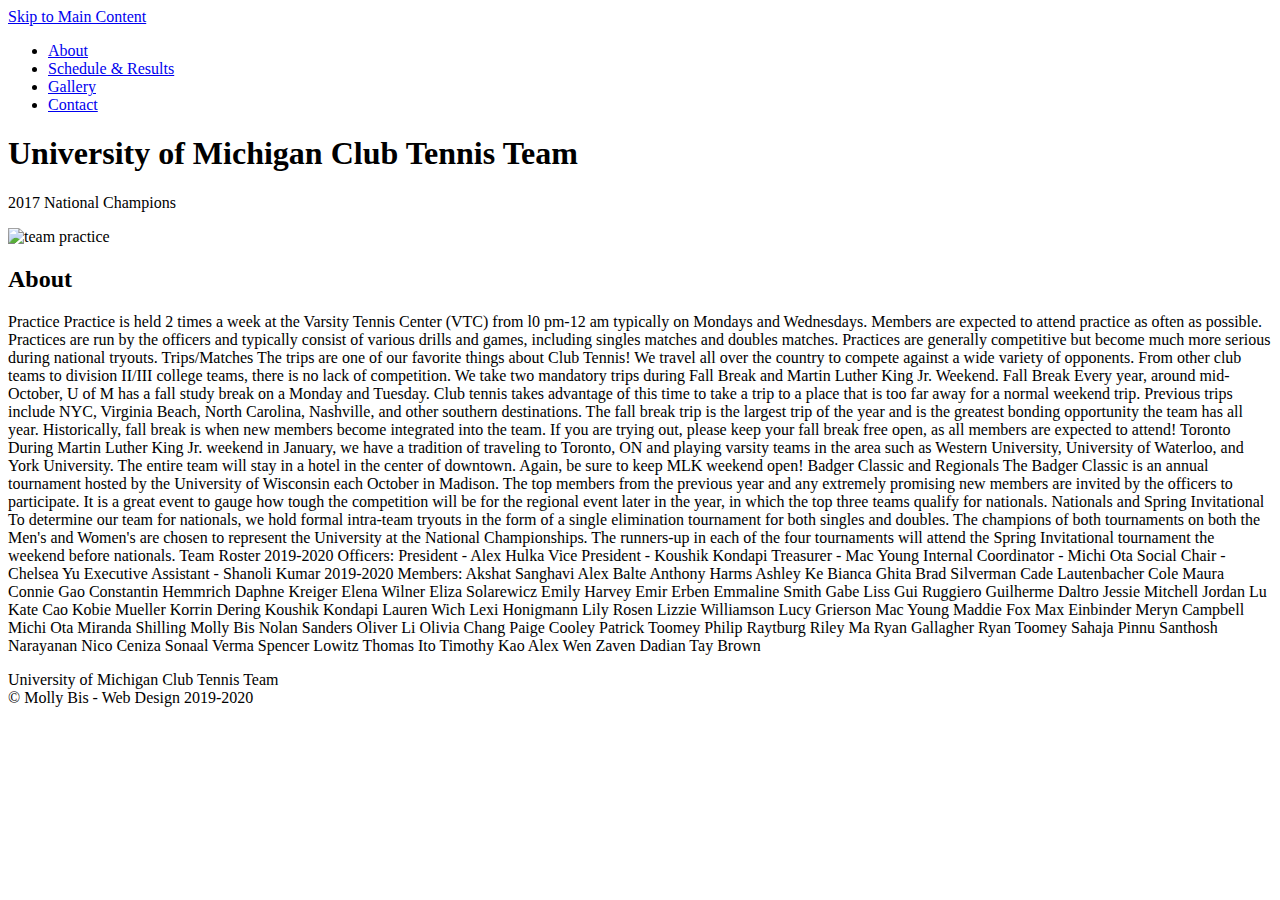
==== about.html @ 7bf94dbb "Add files via upload" ====
<!DOCTYPE html>
<html lang="en" dir="ltr">
  <head>
    <meta charset="utf-8">
    <meta name="viewport" content="width=device-width, initial-scale=1.0">
    <link rel="stylesheet" type="text/css" href="css/html5reset.css">
    <link rel="stylesheet" type="text/css" href="css/style.css">
    <title>University of Michigan Club Tennis Team</title>
  </head>
  <body>
    <div class="skip"><a href="#main">Skip to Main Content</a></div>
    <div class="container">
    <div class="nav">
      <nav>
        <ul>
          <li><a href="#about">About</a></li>
          <li><a href="#schedule">Schedule & Results</a></li>
          <li><a href="#gallery">Gallery</a></li>
          <li><a href="#contact">Contact</a></li>
        </ul>
      </nav>
    </div>
    <header id="main">
    <h1>University of Michigan Club Tennis Team</h1>
    <p>2017 National Champions</p>
    </header>
    <div class="about-image">
      <img src="img/team_practice.jpg" alt="team practice"/>
    </div>
    <div class="about text-block">
      <a name="about"></a>
      <h2>About</h2>
      <p>Practice
            Practice is held 2 times a week at the Varsity Tennis Center (VTC) from l0 pm-12 am typically on Mondays and Wednesdays. Members are expected to attend practice as often as possible. Practices are run by the officers and typically consist of various drills and games, including singles matches and doubles matches. Practices are generally competitive but become much more serious during national tryouts. 
             
            Trips/Matches
            The trips are one of our favorite things about Club Tennis! We travel all over the country to compete against a wide variety of opponents. From other club teams to division II/III college teams, there is no lack of competition. We take two mandatory trips during Fall Break and Martin Luther King Jr. Weekend. 
             
            Fall Break
            Every year, around mid-October, U of M has a fall study break on a Monday and Tuesday. Club tennis takes advantage of this time to take a trip to a place that is too far away for a normal weekend trip. Previous trips include NYC, Virginia Beach, North Carolina, Nashville, and other southern destinations. The fall break trip is the largest trip of the year and is the greatest bonding opportunity the team has all year. Historically, fall break is when new members become integrated into the team. If you are trying out, please keep your fall break free open, as all members are expected to attend!
             
            Toronto
            During Martin Luther King Jr. weekend in January, we have a tradition of traveling to Toronto, ON and playing varsity teams in the area such as Western University, University of Waterloo, and York University. The entire team will stay in a hotel in the center of downtown. Again, be sure to keep MLK weekend open!
             
            Badger Classic and Regionals
            The Badger Classic is an annual tournament hosted by the University of Wisconsin each October in Madison. The top members from the previous year and any extremely promising new members are invited by the officers to participate. It is a great event to gauge how tough the competition will be for the regional event later in the year, in which the top three teams qualify for nationals.
             
            Nationals and Spring Invitational
            To determine our team for nationals, we hold formal intra-team tryouts in the form of a single elimination tournament for both singles and doubles. The champions of both tournaments on both the Men's and Women's are chosen to represent the University at the National Championships. The runners-up in each of the four tournaments will attend the Spring Invitational tournament the weekend before nationals.
             
            Team Roster
             
            2019-2020 Officers: 
             
            President - Alex Hulka 
            Vice President - Koushik Kondapi
            Treasurer - Mac Young
            Internal Coordinator - Michi Ota
            Social Chair - Chelsea Yu 
            Executive Assistant - Shanoli Kumar 
             
            2019-2020 Members: 
             
            Akshat Sanghavi 
            Alex Balte
            Anthony Harms 
            Ashley Ke
            Bianca Ghita 
            Brad Silverman 
            Cade Lautenbacher
            Cole Maura 
            Connie Gao 
            Constantin Hemmrich
            Daphne Kreiger
            Elena Wilner 
            Eliza Solarewicz
            Emily Harvey 
            Emir Erben
            Emmaline Smith
            Gabe Liss
            Gui Ruggiero
            Guilherme Daltro 
            Jessie Mitchell 
            Jordan Lu 
            Kate Cao 
            Kobie Mueller 
            Korrin Dering 
            Koushik Kondapi 
            Lauren Wich 
            Lexi Honigmann
            Lily Rosen 
            Lizzie Williamson
            Lucy Grierson
            Mac Young
            Maddie Fox
            Max Einbinder 
            Meryn Campbell 
            Michi Ota 
            Miranda Shilling 
            Molly Bis
            Nolan Sanders 
            Oliver Li
            Olivia Chang 
            Paige Cooley 
            Patrick Toomey
            Philip Raytburg
            Riley Ma
            Ryan Gallagher 
            Ryan Toomey 
            Sahaja Pinnu 
            Santhosh Narayanan 
            Nico Ceniza 
            Sonaal Verma 
            Spencer Lowitz 
            Thomas Ito 
            Timothy Kao 
            Alex Wen 
            Zaven Dadian 
            Tay Brown 
             
            </p>
    </div>

    <footer>
      <p>University of Michigan Club Tennis Team <br/>
        &copy; Molly Bis - Web Design 2019-2020</p>
    </footer>
    </div>
  </body>
</html>
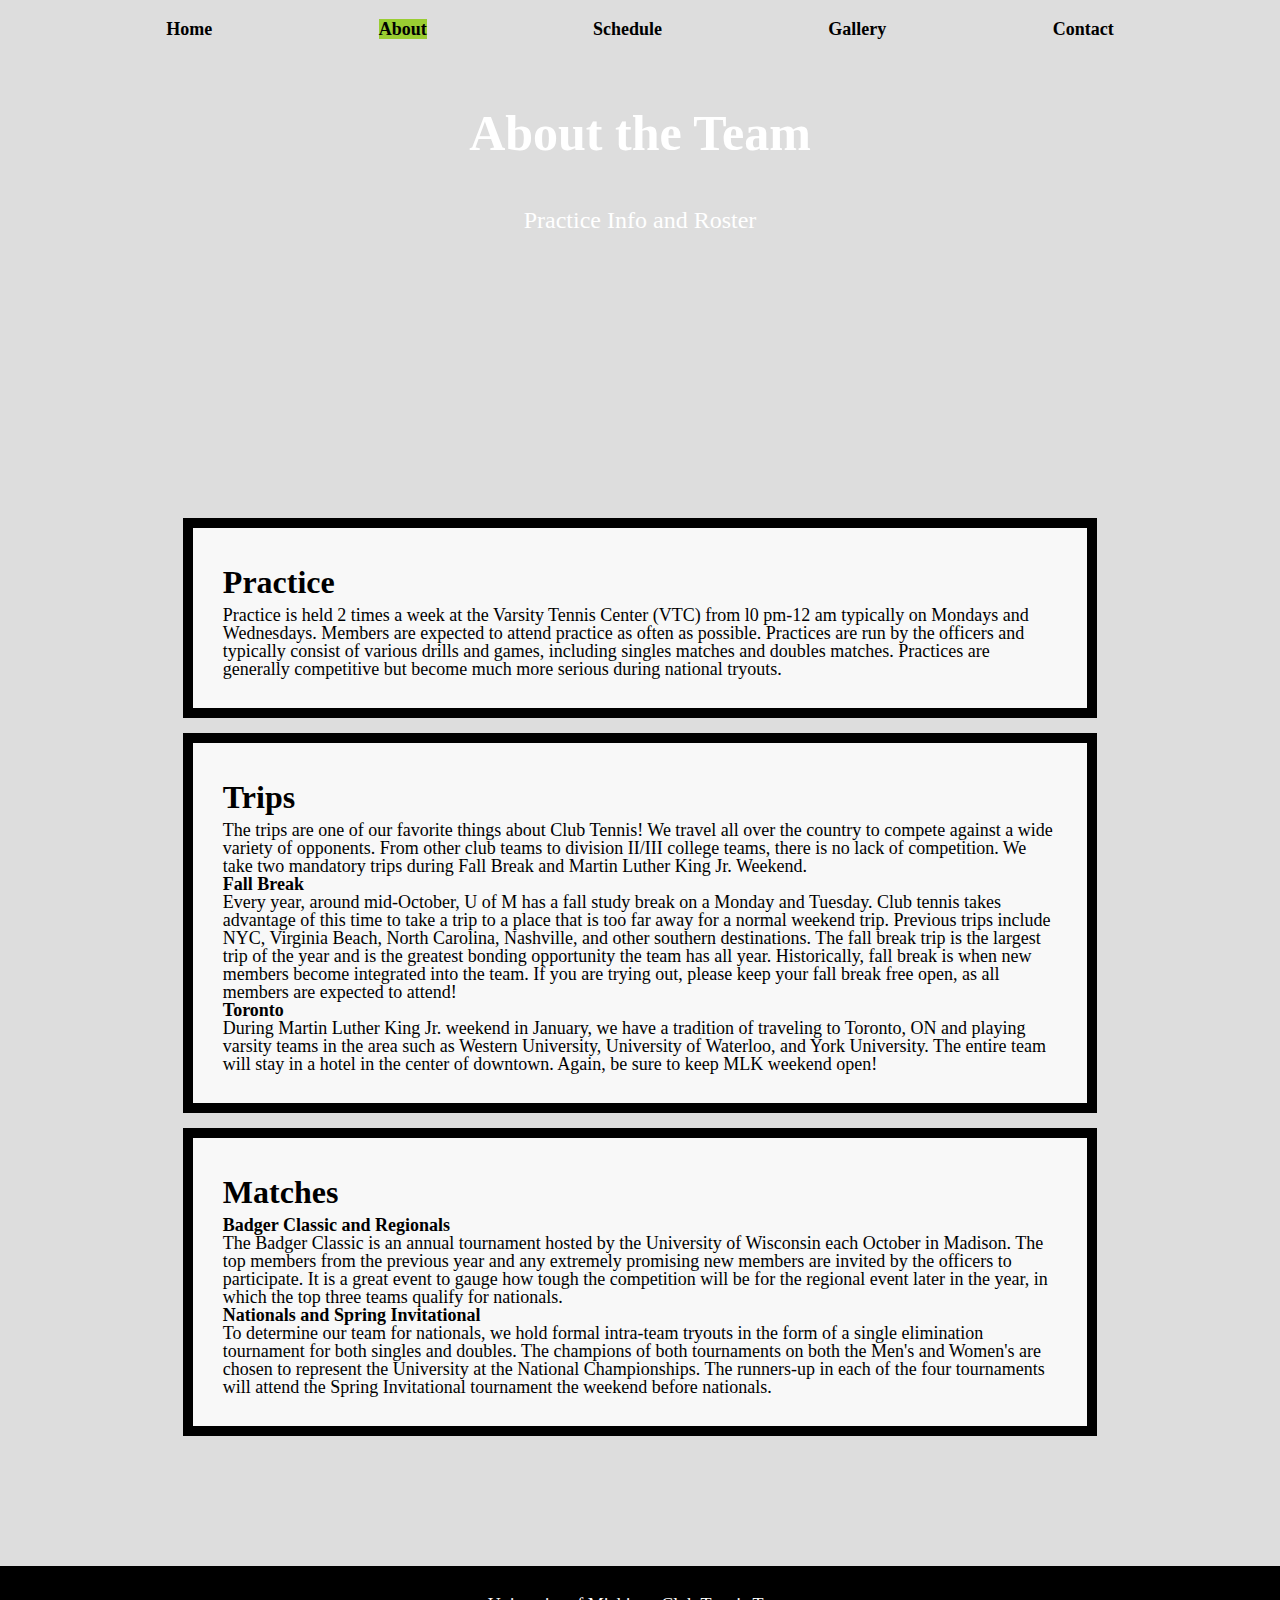
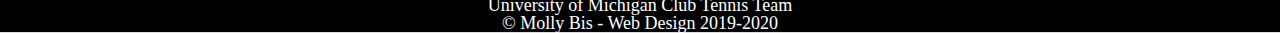
==== commit 33d61afe: "updated about.html" ====
--- a/about.html
+++ b/about.html
@@ -8,118 +8,56 @@
     <title>University of Michigan Club Tennis Team</title>
   </head>
   <body>
-    <div class="skip"><a href="#main">Skip to Main Content</a></div>
-    <div class="container">
-    <div class="nav">
-      <nav>
-        <ul>
-          <li><a href="#about">About</a></li>
-          <li><a href="#schedule">Schedule & Results</a></li>
-          <li><a href="#gallery">Gallery</a></li>
-          <li><a href="#contact">Contact</a></li>
-        </ul>
-      </nav>
+    <div class="skip"><a href="#practice">Skip to Main Content</a></div>
+    <div class="flex-container">
+        <div><a href="index.html">Home</a></div>
+        <div><a href="about.html" class="active-link">About</a></div>
+        <div><a href="schedule.html">Schedule</a></div>
+        <div><a href="gallery.html">Gallery</a></div>
+        <div><a href="contact.html">Contact</a></div>
+  </div>
+    
+
+
+    <header id="main">
+    <h1>About the Team</h1>
+    <p>Practice Info and Roster</p>
+    </header>
+    
+
+    <div class="about-container">
+    
+    <div class="practice text-block">
+      <a name="practice"></a>
+      <h2>Practice</h2>
+      <p>Practice is held 2 times a week at the Varsity Tennis Center (VTC) from l0 pm-12 am typically on Mondays and Wednesdays. Members are expected to attend practice as often as possible. Practices are run by the officers and typically consist of various drills and games, including singles matches and doubles matches. Practices are generally competitive but become much more serious during national tryouts.</p>
     </div>
-    <header id="main">
-    <h1>University of Michigan Club Tennis Team</h1>
-    <p>2017 National Champions</p>
-    </header>
-    <div class="about-image">
-      <img src="img/team_practice.jpg" alt="team practice"/>
+    
+    <div class="trips text-block"> 
+      <a name="trips"></a>
+      <h2>Trips</h2>
+      <p>The trips are one of our favorite things about Club Tennis! We travel all over the country to compete against a wide variety of opponents. From other club teams to division II/III college teams, there is no lack of competition. We take two mandatory trips during Fall Break and Martin Luther King Jr. Weekend.</p>  
+    
+      <h3>Fall Break</h3>
+      <p>Every year, around mid-October, U of M has a fall study break on a Monday and Tuesday. Club tennis takes advantage of this time to take a trip to a place that is too far away for a normal weekend trip. Previous trips include NYC, Virginia Beach, North Carolina, Nashville, and other southern destinations. The fall break trip is the largest trip of the year and is the greatest bonding opportunity the team has all year. Historically, fall break is when new members become integrated into the team. If you are trying out, please keep your fall break free open, as all members are expected to attend!</p>
+             
+      <h4>Toronto</h4>
+      <p>During Martin Luther King Jr. weekend in January, we have a tradition of traveling to Toronto, ON and playing varsity teams in the area such as Western University, University of Waterloo, and York University. The entire team will stay in a hotel in the center of downtown. Again, be sure to keep MLK weekend open!</p>
     </div>
-    <div class="about text-block">
-      <a name="about"></a>
-      <h2>About</h2>
-      <p>Practice
-            Practice is held 2 times a week at the Varsity Tennis Center (VTC) from l0 pm-12 am typically on Mondays and Wednesdays. Members are expected to attend practice as often as possible. Practices are run by the officers and typically consist of various drills and games, including singles matches and doubles matches. Practices are generally competitive but become much more serious during national tryouts. 
+
+    <div class="matches text-block">
+      <a name="matches"></a>
+      <h2>Matches</h2>
+      <h3>Badger Classic and Regionals</h3>
+      <p>The Badger Classic is an annual tournament hosted by the University of Wisconsin each October in Madison. The top members from the previous year and any extremely promising new members are invited by the officers to participate. It is a great event to gauge how tough the competition will be for the regional event later in the year, in which the top three teams qualify for nationals.</p>
              
-            Trips/Matches
-            The trips are one of our favorite things about Club Tennis! We travel all over the country to compete against a wide variety of opponents. From other club teams to division II/III college teams, there is no lack of competition. We take two mandatory trips during Fall Break and Martin Luther King Jr. Weekend. 
-             
-            Fall Break
-            Every year, around mid-October, U of M has a fall study break on a Monday and Tuesday. Club tennis takes advantage of this time to take a trip to a place that is too far away for a normal weekend trip. Previous trips include NYC, Virginia Beach, North Carolina, Nashville, and other southern destinations. The fall break trip is the largest trip of the year and is the greatest bonding opportunity the team has all year. Historically, fall break is when new members become integrated into the team. If you are trying out, please keep your fall break free open, as all members are expected to attend!
-             
-            Toronto
-            During Martin Luther King Jr. weekend in January, we have a tradition of traveling to Toronto, ON and playing varsity teams in the area such as Western University, University of Waterloo, and York University. The entire team will stay in a hotel in the center of downtown. Again, be sure to keep MLK weekend open!
-             
-            Badger Classic and Regionals
-            The Badger Classic is an annual tournament hosted by the University of Wisconsin each October in Madison. The top members from the previous year and any extremely promising new members are invited by the officers to participate. It is a great event to gauge how tough the competition will be for the regional event later in the year, in which the top three teams qualify for nationals.
-             
-            Nationals and Spring Invitational
-            To determine our team for nationals, we hold formal intra-team tryouts in the form of a single elimination tournament for both singles and doubles. The champions of both tournaments on both the Men's and Women's are chosen to represent the University at the National Championships. The runners-up in each of the four tournaments will attend the Spring Invitational tournament the weekend before nationals.
-             
-            Team Roster
-             
-            2019-2020 Officers: 
-             
-            President - Alex Hulka 
-            Vice President - Koushik Kondapi
-            Treasurer - Mac Young
-            Internal Coordinator - Michi Ota
-            Social Chair - Chelsea Yu 
-            Executive Assistant - Shanoli Kumar 
-             
-            2019-2020 Members: 
-             
-            Akshat Sanghavi 
-            Alex Balte
-            Anthony Harms 
-            Ashley Ke
-            Bianca Ghita 
-            Brad Silverman 
-            Cade Lautenbacher
-            Cole Maura 
-            Connie Gao 
-            Constantin Hemmrich
-            Daphne Kreiger
-            Elena Wilner 
-            Eliza Solarewicz
-            Emily Harvey 
-            Emir Erben
-            Emmaline Smith
-            Gabe Liss
-            Gui Ruggiero
-            Guilherme Daltro 
-            Jessie Mitchell 
-            Jordan Lu 
-            Kate Cao 
-            Kobie Mueller 
-            Korrin Dering 
-            Koushik Kondapi 
-            Lauren Wich 
-            Lexi Honigmann
-            Lily Rosen 
-            Lizzie Williamson
-            Lucy Grierson
-            Mac Young
-            Maddie Fox
-            Max Einbinder 
-            Meryn Campbell 
-            Michi Ota 
-            Miranda Shilling 
-            Molly Bis
-            Nolan Sanders 
-            Oliver Li
-            Olivia Chang 
-            Paige Cooley 
-            Patrick Toomey
-            Philip Raytburg
-            Riley Ma
-            Ryan Gallagher 
-            Ryan Toomey 
-            Sahaja Pinnu 
-            Santhosh Narayanan 
-            Nico Ceniza 
-            Sonaal Verma 
-            Spencer Lowitz 
-            Thomas Ito 
-            Timothy Kao 
-            Alex Wen 
-            Zaven Dadian 
-            Tay Brown 
-             
-            </p>
+      <h3>Nationals and Spring Invitational</h3>
+      <p>To determine our team for nationals, we hold formal intra-team tryouts in the form of a single elimination tournament for both singles and doubles. The champions of both tournaments on both the Men's and Women's are chosen to represent the University at the National Championships. The runners-up in each of the four tournaments will attend the Spring Invitational tournament the weekend before nationals.</p>
+    </div>    
+            
     </div>
+  
+
 
     <footer>
       <p>University of Michigan Club Tennis Team <br/>
--- a/css/style.css
+++ b/css/style.css
@@ -0,0 +1,395 @@
+html{
+    scroll-behavior: smooth;
+}
+
+
+body{
+  background-color: #ddd;
+  font-size: 18px;
+  margin: 0;
+  padding: 0;
+}
+
+h1{
+  font-size: 50px;
+  line-height: 1;
+  padding: 50px 0;
+  text-align: center;
+  color: white; 
+}
+
+h2{
+  font-size: 32px;
+  line-height: 1.5;
+}
+
+
+.skip a{
+  background: white;
+  left: 0;
+  padding: 6px;
+  position: absolute; 
+  top: -40px;     
+  -webkit-transition: top 1s ease-out;
+  transition: top 1s ease-out;
+  z-index: 1;
+
+}
+
+/* referenced homework 4 SI 339 */
+
+.skip a:focus, .skip a:active{
+  border: 2px solid black; 
+  left: auto; 
+  top: auto; 
+
+  height: auto; 
+  overflow: auto; 
+  margin: 40px; 
+  padding: 6px; 
+  z-index: 999; 
+} 
+
+
+
+
+footer{
+  
+  background-color: black;
+  color: white;
+  grid-column: 1 / -1;  
+  grid-row: 7 / auto;   
+  padding-top: 30px;
+  text-align: center;
+  
+}
+
+.about-container{
+  display: grid; 
+  grid-template-columns: 1fr 5fr 1fr; 
+  grid-template-rows: 30px auto auto auto auto auto 100px;
+  grid-column-gap: 0px; 
+  row-gap: 15px; 
+  width: 100vw; 
+}
+
+.index-container{
+  display: grid; 
+  grid-template-columns: 1fr 5fr 1fr; 
+  grid-template-rows: 30px auto auto auto auto auto 100px;
+  grid-column-gap: 0px; 
+  row-gap: 15px; 
+  width: 100vw; 
+}
+
+.h2 {
+  grid-column: 2/ span 1;  
+  grid-row: 3/ span 1;
+}
+
+.schedule-container{
+  display: grid; 
+  grid-template-columns: 1fr 5fr 1fr; 
+  grid-template-rows: 30px auto auto auto auto auto 100px;
+  grid-column-gap: 0px; 
+  row-gap: 15px; 
+  width: 100vw;
+}
+
+.current-image{
+  grid-column: 1/ span 3; 
+  grid-row: 3/ span 1; 
+  max-height: 700px;
+  overflow: hidden; 
+  /*Your code here */
+
+}
+
+/* .current{
+  grid-column: 2/ span 1;  
+  grid-row: 3/ span 1;
+  
+} */
+
+/* .schedule-image-one{
+  display: grid; 
+  grid-template-columns: 1fr 5fr 1fr; 
+  grid-template-rows: 30px auto auto auto auto auto 100px;
+  grid-column-gap: 0px; 
+  grid-column: 1/ span 3; 
+  grid-row: 4/ span 1; 
+  max-height: 1,000px;
+  overflow: hidden; 
+} */
+
+.contact-container{
+  display: grid; 
+  grid-template-columns: 1fr 5fr 1fr; 
+  grid-template-rows: 30px auto auto auto auto auto 100px;
+  grid-column-gap: 0px; 
+  row-gap: 15px; 
+  width: 100vw;
+}
+
+.name{
+  grid-column: 2/ span 1;  
+  grid-row: 4/ span 1;
+
+}
+
+input{
+  width: 50%;
+  /* grid-column: 3/ span 1;  
+  grid-row: 5/ span 1; */
+	position: absolute;
+	left: 150px;
+}
+/* label{
+	font-family: Cursive;
+} */
+
+input:focus{
+	background-color:lightgrey;
+}
+
+fieldset{
+  margin-top:25px;
+	width: 50%;
+}
+
+input[type=submit] {
+	  margin-top:25px;
+    padding:5px 15px; 
+    background:#4a89c3; 
+    border:2px solid lightgrey;
+    cursor:pointer;
+    -webkit-border-radius: 5px;
+    border-radius: 5px; 
+    color:white;
+}
+
+form{
+  /* margin-top: 100px; */
+	margin-bottom: 100px;
+}
+
+
+.flex-container {
+  display: flex;
+  flex-direction: row;
+  padding-top: 20px;
+  padding-bottom: 20px;
+  background-color: #ddd;
+  padding: 20px 0;
+  /* text-align: right; */
+  justify-content: space-evenly;
+}
+
+.flex-container ul{
+  list-style-type: none;
+  margin: 0; 
+  padding-right: 20px; 
+}
+
+.flex-container li{
+  display: inline; 
+  padding-right: 20px; 
+}
+.flex-container a{
+  color: black;
+  font-weight: bold;
+  text-decoration: none;  
+}
+.flex-container a:hover{
+  text-decoration: underline;  /*add the underline when hover*/
+}
+.flex-container a.active-link{
+  background-color: yellowgreen;  /*add the bg color when active, referenced from stack overflow*/
+}
+
+.flex-container a:focus{
+  border: 2px solid black; 
+}
+
+header{
+  background-attachment: fixed; /* Parallax effect */
+  background-image: url("../img/photo-1557561371-160934834af4.jpeg");  /* Your code here - Link to header.jpg in the images folder */
+  background-position: center;  /* Parallax effect */
+  background-repeat: no-repeat; /* Parallax effect */
+  background-size: cover;       /* Parallax effect */
+  /* color: white; */
+  height: 400px;                /* Parallax effect */
+  grid-column: 1/ -1; 
+  grid-row: 2/ span 1;
+}
+/* referenced hw 4 SI 339 */
+
+
+
+header p{
+  color: white;
+  font-size: 24px;
+  padding: 0 100px;
+  text-align: center;
+}
+
+
+
+.text-block{ 
+
+ row-gap: 15px;
+ background-color: rgba(255, 255, 255, .8);
+ border: 10px solid black;
+ padding: 30px 30px 30px 30px;
+ overflow: hidden; 
+ justify-self: center; 
+ align-self: center;
+
+}
+
+.practice{
+  grid-column: 2/ span 1;  
+  grid-row: 3/ span 1;
+}
+
+.trips{
+  grid-column: 2/ span 1;  
+  grid-row: 4/ span 1;
+}
+
+.matches{
+  grid-column: 2/ span 1;  
+  grid-row: 5/ span 1;
+}
+
+.womens{
+  grid-column: 2/ span 1;  
+  grid-row: 4/ span 1;
+}
+
+.mens{
+  grid-column: 2/ span 1;  
+  grid-row: 5/ span 1;
+}
+
+.format{
+  grid-column: 2/ span 1;  
+  grid-row: 6/ span 1;
+}
+
+.current{
+  grid-column: 2/ span 1;  
+  grid-row: 3/ span 1;
+}
+
+.past{
+  grid-column: 2/ span 1;  
+  grid-row: 5/ span 1;
+}
+
+.roster{
+  grid-column: 2/ span 1;  
+  grid-row: 6/ span 1;
+}
+
+
+
+
+/*gallery*/
+.row {
+  display: flex;
+  flex-wrap: wrap;
+  padding: 0 4px;
+}
+
+
+.column {
+  flex: 25%;
+  max-width: 25%;
+  padding: 4px, 4px;
+}
+
+.column img {
+  margin-top: 8px;
+  /* margin-left: 8px;
+  margin-right: 8px; */
+  vertical-align: middle;
+  width: 100%;
+}
+
+/* Responsive layout - makes a two column-layout instead of four columns */
+@media screen and (max-width: 1000px) {
+  .column {
+    flex: 50%;
+    max-width: 50%;
+  }
+}
+
+/* Responsive layout - makes the two columns stack on top of each other instead of next to each other */
+@media screen and (max-width: 700px) {
+  .column {
+    flex: 100%;
+    max-width: 100%;
+  }
+}
+
+.flip-card {
+  background-color: transparent;
+  min-width: 100px;
+  height: 200px;
+  border: 1px solid #f1f1f1;
+  perspective: 1000px; /* 3D effect */
+  transition: transform 3s; 
+  overflow: hidden; 
+}
+
+/* position the front and back side */
+.flip-card-inner {
+  position: relative;
+  width: 100%;
+  height: 100%;
+  text-align: center;
+  transition: transform 0.8s;
+  transform-style: preserve-3d;
+}
+
+/* horizontal flip when hover */
+.flip-card:hover .flip-card-inner {
+  transform: rotateY(180deg);
+}
+
+/* Position the front and back side */
+.flip-card-front, .flip-card-back {
+  position: absolute;
+  width: 100%;
+  height: 100%;
+  backface-visibility: hidden;
+}
+
+/* Style the front side (fallback if image is missing) */
+.flip-card-front {
+  background-color: #bbb;
+  color: black;
+}
+
+/* back side */
+.flip-card-back {
+  background-color: dodgerblue;
+  color: white;
+  transform: rotateY(180deg);
+}
+/* referenced from w3 schools */
+
+
+
+
+
+
+
+
+
+
+
+
+
+
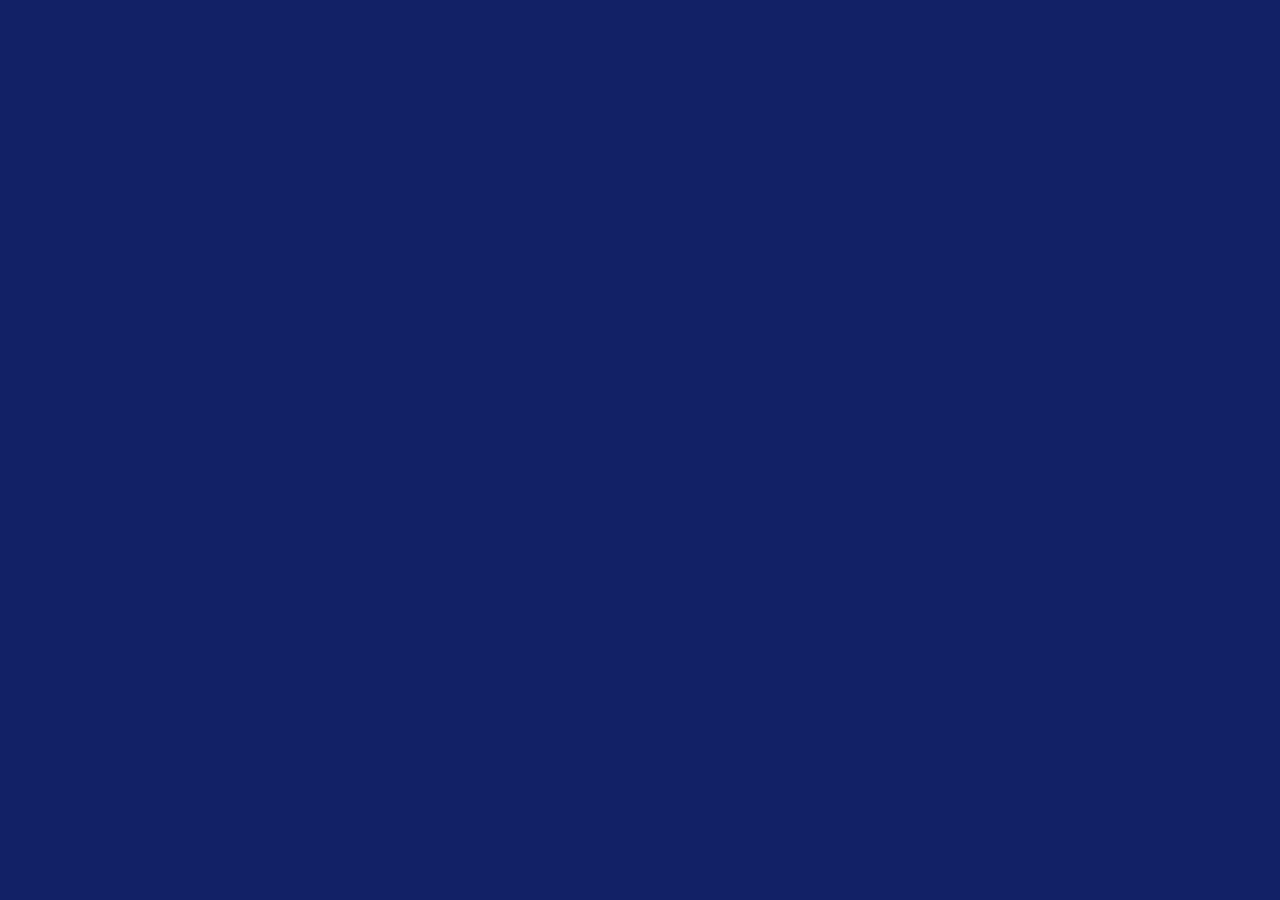
==== commit 82539354: "added google analytics" ====
--- a/about.html
+++ b/about.html
@@ -5,7 +5,16 @@
     <meta name="viewport" content="width=device-width, initial-scale=1.0">
     <link rel="stylesheet" type="text/css" href="css/html5reset.css">
     <link rel="stylesheet" type="text/css" href="css/style.css">
-    <title>University of Michigan Club Tennis Team</title>
+    <title>About the team/title>
+
+    <script async src="https://www.googletagmanager.com/gtag/js?id=UA-151899047-1"></script>
+    <script>
+    window.dataLayer = window.dataLayer || [];
+    function gtag(){dataLayer.push(arguments);}
+    gtag('js', new Date());
+
+    gtag('config', 'UA-151899047-1');
+    </script>
   </head>
   <body>
     <div class="skip"><a href="#practice">Skip to Main Content</a></div>
--- a/css/style.css
+++ b/css/style.css
@@ -4,8 +4,9 @@
 
 
 body{
-  background-color: #ddd;
+  background-color: #122166;
   font-size: 18px;
+  font-family: 'Helvetica';
   margin: 0;
   padding: 0;
 }
@@ -21,6 +22,7 @@
 h2{
   font-size: 32px;
   line-height: 1.5;
+  color:black;
 }
 
 
@@ -50,16 +52,14 @@
   z-index: 999; 
 } 
 
-
-
-
 footer{
   
-  background-color: black;
-  color: white;
+  background-color: #ffd700;
+  color:#3D424D;
   grid-column: 1 / -1;  
   grid-row: 7 / auto;   
-  padding-top: 30px;
+  padding-top: 15px;
+  padding-bottom: 15px; 
   text-align: center;
   
 }
@@ -76,19 +76,30 @@
 .index-container{
   display: grid; 
   grid-template-columns: 1fr 5fr 1fr; 
-  grid-template-rows: 30px auto auto auto auto auto 100px;
+  grid-template-rows: 30px auto auto auto auto auto auto auto auto auto auto 100px;
   grid-column-gap: 0px; 
   row-gap: 15px; 
   width: 100vw; 
 }
 
-.h2 {
+/* .h2 {
   grid-column: 2/ span 1;  
   grid-row: 3/ span 1;
-}
+  color: white; 
+} */
 
 .schedule-container{
   display: grid; 
+  grid-template-columns: 1fr 5fr 1fr; 
+  grid-template-rows: 30px auto auto auto auto auto auto 100px;
+  grid-column-gap: 0px; 
+  row-gap: 15px; 
+  width: 100vw;
+}
+ 
+.contact-container{
+  display: grid; 
+  /* display: inline-block;  */
   grid-template-columns: 1fr 5fr 1fr; 
   grid-template-rows: 30px auto auto auto auto auto 100px;
   grid-column-gap: 0px; 
@@ -96,63 +107,76 @@
   width: 100vw;
 }
 
-.current-image{
-  grid-column: 1/ span 3; 
-  grid-row: 3/ span 1; 
-  max-height: 700px;
-  overflow: hidden; 
-  /*Your code here */
-
-}
-
-/* .current{
-  grid-column: 2/ span 1;  
-  grid-row: 3/ span 1;
-  
+.form{
+  grid-column: 2/ span 1;  
+  grid-row: 5/ auto;
+  color: white;
+}
+
+/* Style inputs with type="text", select elements and textareas */
+input[type=text], select, textarea {
+  /* color: white;  */
+  width: 100%; /* Full width */
+  padding: 12px; /* Some padding */ 
+  border: 1px solid #ccc; /* Gray border */
+  border-radius: 4px; /* Rounded borders */
+  box-sizing: border-box; /* Make sure that padding and width stays in place */
+  margin-top: 6px; /* Add a top margin */
+  margin-bottom: 16px; /* Bottom margin */
+  resize: vertical /* Allow the user to vertically resize the textarea (not horizontally) */
+}
+
+/* Style the submit button with a specific background color etc */
+input[type=submit] {
+  background-color: #ffd700;
+  color: #3D424D;
+  padding: 12px 20px;
+  border: none;
+  border-radius: 4px;
+  cursor: pointer;
+}
+
+/* When moving the mouse over the submit button, add a darker green color */
+input[type=submit]:hover {
+  background-color: #ffd700;
+}
+
+/* Add a background color and some padding around the form */
+.container {
+  border-radius: 5px;
+  background-color: #3D424D;
+  padding: 20px;
+
+}
+
+/* input{
+  width: 30%;
+  position: absolute;
+  left: 150px;
+  display: inline-block; 
+  align-content: space-between; /*try to figure out how to do space between your columns*/
+/* }  */
+
+/* #name{ 
+  grid-row: 2/ span 1; 
 } */
 
-/* .schedule-image-one{
-  display: grid; 
-  grid-template-columns: 1fr 5fr 1fr; 
-  grid-template-rows: 30px auto auto auto auto auto 100px;
-  grid-column-gap: 0px; 
-  grid-column: 1/ span 3; 
-  grid-row: 4/ span 1; 
-  max-height: 1,000px;
-  overflow: hidden; 
-} */
-
-.contact-container{
-  display: grid; 
-  grid-template-columns: 1fr 5fr 1fr; 
-  grid-template-rows: 30px auto auto auto auto auto 100px;
-  grid-column-gap: 0px; 
-  row-gap: 15px; 
-  width: 100vw;
-}
-
-.name{
-  grid-column: 2/ span 1;  
-  grid-row: 4/ span 1;
-
-}
-
-input{
-  width: 50%;
-  /* grid-column: 3/ span 1;  
-  grid-row: 5/ span 1; */
-	position: absolute;
-	left: 150px;
-}
-/* label{
-	font-family: Cursive;
-} */
+/* label{ contact stuff************
+	color: white; 
+}
+
+input, label {
+  display:block;
+
+}
 
 input:focus{
 	background-color:lightgrey;
 }
 
 fieldset{
+  grid-column: 2/ span 1;  
+  grid-row: 5/ auto;
   margin-top:25px;
 	width: 50%;
 }
@@ -170,19 +194,22 @@
 
 form{
   /* margin-top: 100px; */
-	margin-bottom: 100px;
-}
+	/* margin-bottom: 100px; */
+/* }  */
 
 
 .flex-container {
   display: flex;
-  flex-direction: row;
+  flex-direction: column;
   padding-top: 20px;
   padding-bottom: 20px;
-  background-color: #ddd;
-  padding: 20px 0;
+  background-color: #ffd700;
+  padding: 20px 20px;
   /* text-align: right; */
-  justify-content: space-evenly;
+  /* justify-content: flex-end; */
+}
+.flex-container div{
+  justify-content: flex-end;
 }
 
 .flex-container ul{
@@ -196,7 +223,7 @@
   padding-right: 20px; 
 }
 .flex-container a{
-  color: black;
+  color: #3D424D;
   font-weight: bold;
   text-decoration: none;  
 }
@@ -204,11 +231,12 @@
   text-decoration: underline;  /*add the underline when hover*/
 }
 .flex-container a.active-link{
-  background-color: yellowgreen;  /*add the bg color when active, referenced from stack overflow*/
+  background-color: #153F7E;  /*add the bg color when active, referenced from stack overflow*/
+  color: white; 
 }
 
 .flex-container a:focus{
-  border: 2px solid black; 
+  border: 2px solid #6C7A89; 
 }
 
 header{
@@ -221,9 +249,47 @@
   height: 400px;                /* Parallax effect */
   grid-column: 1/ -1; 
   grid-row: 2/ span 1;
+
 }
 /* referenced hw 4 SI 339 */
 
+  
+.index-header {
+  margin: 0;
+  padding: 0;
+  display: flex;
+  flex-direction: column;
+  justify-content: center;
+  align-items: center;
+  height: 400px;
+  background-color: #000;
+}
+
+
+.index-h1 {
+  position: relative;
+  font-family: Helvetica;
+  text-transform: uppercase;
+  font-size: 35px;
+  letter-spacing: 4px;
+  overflow: hidden;
+  background: linear-gradient(90deg, white, #fff, white);
+  background-repeat: no-repeat;
+  background-size: 80%;
+  animation: animate 3s linear infinite;
+  -webkit-background-clip: text;
+  -webkit-text-fill-color: rgba(255, 255, 255, 0);
+}
+@keyframes animate {
+  0% {
+    background-position: -500%;
+  }
+  100% {
+    background-position: 500%;
+  }
+}
+/*end animation*/
+/* reference for animation css link: https://codepen.io/FrankieDoodie/pen/dgVGad*/
 
 
 header p{
@@ -233,13 +299,68 @@
   text-align: center;
 }
 
+img {
+  min-width: 100px; 
+  height: 500px;
+  overflow: hidden; 
+  align-content: center;
+}
+
+.current-image {
+  grid-column: 2/ span 1; 
+  grid-row: 3/ span 1; 
+}
+
+.past-image{
+  grid-column: 2/ span 1; 
+  grid-row: 5/ span 1; 
+  width: 100%;
+  height: auto;
+  overflow: hidden; 
+}
+.womens-image{
+  grid-column: 2/ span 1; 
+  grid-row: 5/ span 1; 
+  width: 100%;
+  height: auto;
+  overflow: scroll;
+}
+.mens-image{
+  grid-column: 2/ span 1; 
+  grid-row: 7/ span 1; 
+  width: 100%;
+  height: auto;
+  overflow: scroll;
+}
+.tennis-ball-image{
+  grid-column: 2/ span 1; 
+  grid-row: 9/ span 1; 
+  width: 100%;
+  height: auto;
+  overflow: scroll;
+}
+.winners-image{
+  grid-column: 2/ span 1; 
+  grid-row: 10/ span 1; 
+  width: 100%;
+  height: auto;
+  overflow: scroll;
+}
+.champs-image{
+  grid-column: 2/ span 1; 
+  grid-row: 11/ span 1; 
+  width: 100%;
+  height: auto;
+  overflow: scroll;
+}
+
 
 
 .text-block{ 
 
  row-gap: 15px;
  background-color: rgba(255, 255, 255, .8);
- border: 10px solid black;
+ border: 10px solid white;
  padding: 30px 30px 30px 30px;
  overflow: hidden; 
  justify-self: center; 
@@ -269,22 +390,22 @@
 
 .mens{
   grid-column: 2/ span 1;  
-  grid-row: 5/ span 1;
+  grid-row: 6/ span 1;
 }
 
 .format{
   grid-column: 2/ span 1;  
-  grid-row: 6/ span 1;
+  grid-row: 8/ span 1;
 }
 
 .current{
   grid-column: 2/ span 1;  
-  grid-row: 3/ span 1;
+  grid-row: 2/ span 1;
 }
 
 .past{
   grid-column: 2/ span 1;  
-  grid-row: 5/ span 1;
+  grid-row: 4/ span 1;
 }
 
 .roster{
@@ -311,14 +432,127 @@
 
 .column img {
   margin-top: 8px;
-  /* margin-left: 8px;
-  margin-right: 8px; */
   vertical-align: middle;
   width: 100%;
 }
 
+/*tablet media query*/
+@media only screen and (min-width: 768px) {
+  .flex-container{
+    flex-direction: row;
+    justify-content: space-evenly;
+  }
+}
+
+/*desktop media query*/
+@media only screen and (min-width: 1200px) {
+
+  /* .flex-container{
+    flex-direction: row;
+    justify-content: space-evenly;
+  } */
+  .about-container{
+    grid-template-rows: 400px 400px 400px 100px; 
+    grid-template-columns: 50px 410px 500px 410px 50px; 
+    row-gap: 50px;
+  }
+  .schedule-container{
+    grid-template-rows: 70px 400px 400px 100px 400px 400px 400px 100px; 
+    grid-template-columns: 50px 410px 500px 410px 50px; 
+  }
+  .index-container{
+    grid-template-rows: 70px 400px 400px 400px 100px 400px 100px; 
+    grid-template-columns: 50px 410px 500px 410px 50px;
+  }
+
+  img {
+    min-width: 100px; 
+    height: 400px;
+    overflow: hidden; 
+    align-content: right;
+  }
+
+  .current-image{
+    grid-column: -3/ span 2; 
+    grid-row: 2/ span 1; 
+  }
+  .past-image{
+    grid-column: 2/ span 1; 
+    grid-row: 3/ span 1; 
+    max-width: 400px;
+  }
+  .womens-image{
+    grid-column: -3/ span 1; 
+    grid-row: 2/ span 1; 
+    /* width: 100%; */
+    /* height: auto;
+    overflow: scroll; */
+  }
+  .mens-image{
+    grid-column: 2/ span 1; 
+    grid-row: 3/ span 1; 
+  }
+  .tennis-ball-image{
+    grid-column: -3/ span 1; 
+    grid-row: 4/ span 1; 
+  }
+  .winners-image{
+    grid-column: 2/ span 1; 
+    grid-row: 6/ span 1; 
+  }
+  .champs-image{
+    grid-column: 4/ span 1; 
+    grid-row: 6/ span 1; 
+  }
+
+  .text-block{
+    padding: 50px 50px 50px 50px;
+  }
+
+  .current {
+    grid-column: 2/ span 2;  
+    grid-row: 2/ span 1;
+  }
+  .past {
+    grid-column: 3/ span 2;  
+    grid-row: 3/ span 1;
+  }
+  .roster{
+    grid-column: 3/ span 1;  
+    grid-row: 6/ span 1;
+  }
+  .practice{
+    grid-column: 2/ span 2;  
+    grid-row: 1/ span 1;
+  }
+  .trips{
+    grid-column: 3/ span 2;  
+    grid-row: 2/ span 1;
+  }
+  .matches{
+    grid-column: 2/ span 2;  
+    grid-row: 3/ span 1;
+  }
+  .womens{
+    grid-column: 2/ span 2;  
+    grid-row: 2/ span 1;
+  }
+  .mens{
+    grid-column: 3/ span 2;  
+    grid-row: 3/ span 1;
+  }
+  .format{
+    grid-column: 2/ span 2;  
+    grid-row: 4/ span 1;
+  }
+
+
+}/*end desktop media query*/
+
+
+
 /* Responsive layout - makes a two column-layout instead of four columns */
-@media screen and (max-width: 1000px) {
+@media screen and (max-width: 800px) {
   .column {
     flex: 50%;
     max-width: 50%;
@@ -326,7 +560,7 @@
 }
 
 /* Responsive layout - makes the two columns stack on top of each other instead of next to each other */
-@media screen and (max-width: 700px) {
+@media screen and (max-width: 600px) {
   .column {
     flex: 100%;
     max-width: 100%;
@@ -337,7 +571,7 @@
   background-color: transparent;
   min-width: 100px;
   height: 200px;
-  border: 1px solid #f1f1f1;
+  border: 5px solid #f1f1f1;
   perspective: 1000px; /* 3D effect */
   transition: transform 3s; 
   overflow: hidden; 
@@ -350,11 +584,15 @@
   height: 100%;
   text-align: center;
   transition: transform 0.8s;
-  transform-style: preserve-3d;
-}
-
-/* horizontal flip when hover */
+  transform-style: preserve-3d; 
+}
+
+/* horizontal flip when hover -- add focus style */
 .flip-card:hover .flip-card-inner {
+  transform: rotateY(180deg);
+}
+
+.flip-card:focus{
   transform: rotateY(180deg);
 }
 
@@ -374,22 +612,74 @@
 
 /* back side */
 .flip-card-back {
-  background-color: dodgerblue;
+  background-color:  #1460AA;
   color: white;
+  font-size: 14px; 
   transform: rotateY(180deg);
+  padding-top: 40px;      
 }
 /* referenced from w3 schools */
-
-
-
-
-
-
-
-
-
-
-
-
-
-
+ /*end media query*/ 
+
+
+
+
+
+
+/*reduced motion media query - referenced from hw 4 SI 339*/
+@media screen and (prefers-reduced-motion: reduce){ */
+  html{
+    scroll-behavior: auto; /*Removes scroll animation*/
+    animation: none; 
+  }
+
+  .skip a{
+    background: white;
+    left: 0;
+    padding: 6px;
+    position: absolute;
+    top: -40px;
+    -webkit-transition: none !important;   /*Your code here - set to default setting*/
+    transition: none !important;  /*Your code here - set to default setting*/
+    z-index: 1;
+  }
+
+  .index-h1 {
+    position: relative;
+    font-family: Helvetica;
+    text-transform: uppercase;
+    font-size: 35px;
+    letter-spacing: 4px;
+    /* overflow: hidden; */
+    background: linear-gradient(90deg, white, #fff, white);
+    /* background-repeat: no-repeat; */
+    background-size: 80%;
+    animation: none;
+    -webkit-background-clip: text;
+    -webkit-text-fill-color: rgba(255, 255, 255, 0);
+  }
+  
+
+
+   .skip a:focus{ 
+    top:0;
+  }
+}
+
+
+
+
+
+
+
+
+
+
+
+
+
+
+
+
+
+
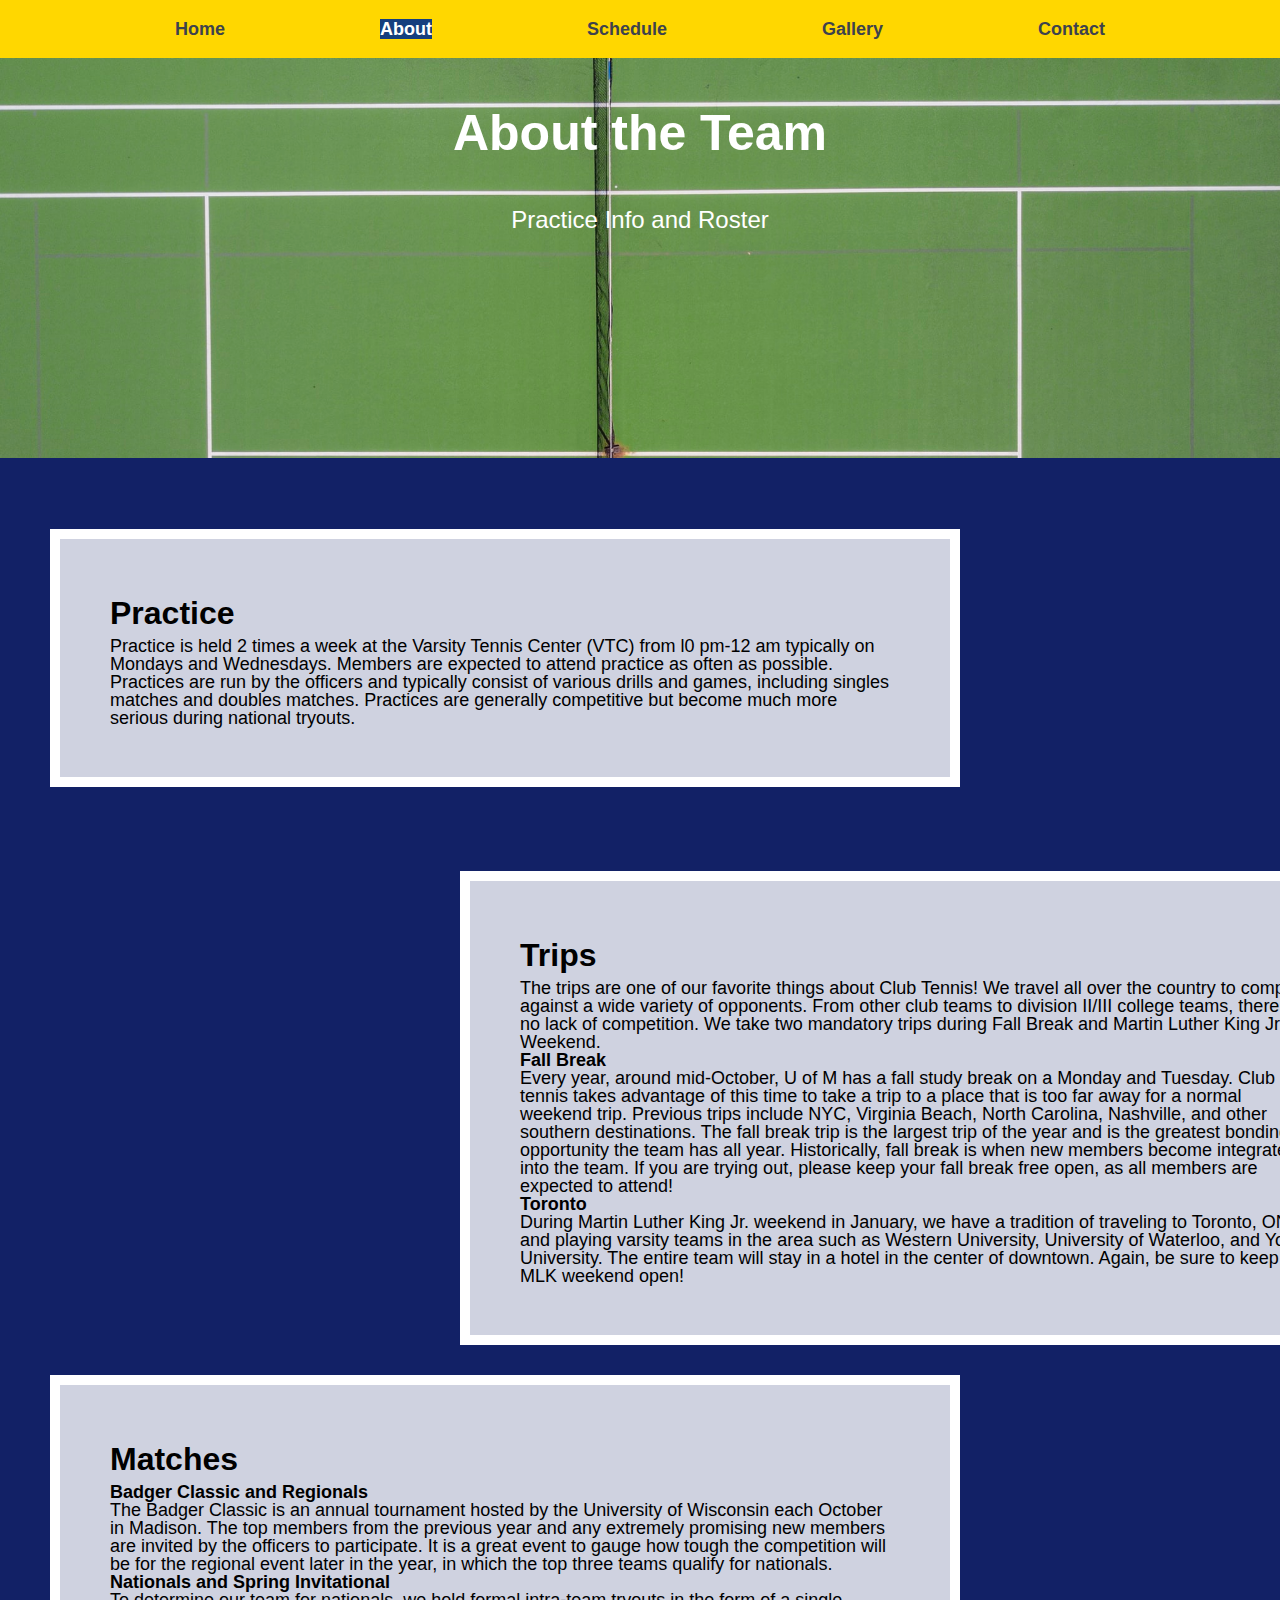
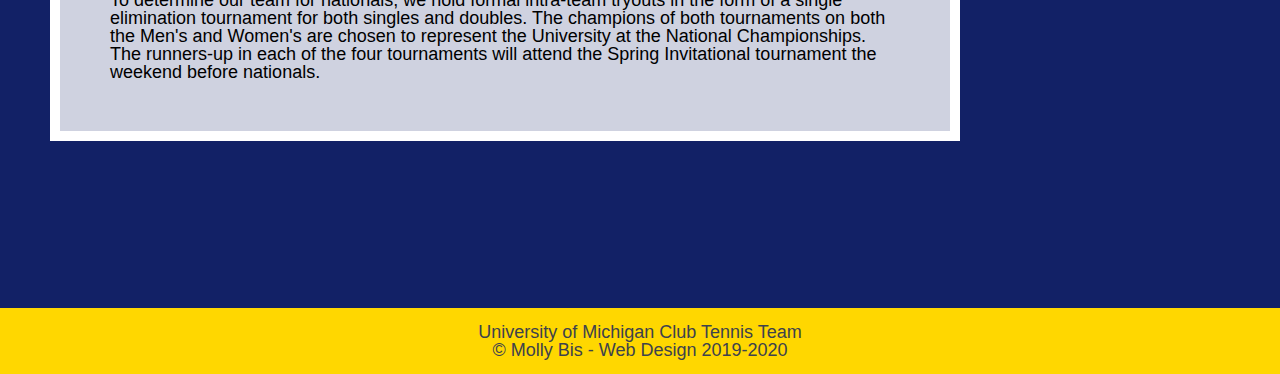
==== commit 5379fd83: "added google analytics again" ====
--- a/about.html
+++ b/about.html
@@ -5,7 +5,7 @@
     <meta name="viewport" content="width=device-width, initial-scale=1.0">
     <link rel="stylesheet" type="text/css" href="css/html5reset.css">
     <link rel="stylesheet" type="text/css" href="css/style.css">
-    <title>About the team/title>
+    <title>About</title>
 
     <script async src="https://www.googletagmanager.com/gtag/js?id=UA-151899047-1"></script>
     <script>
